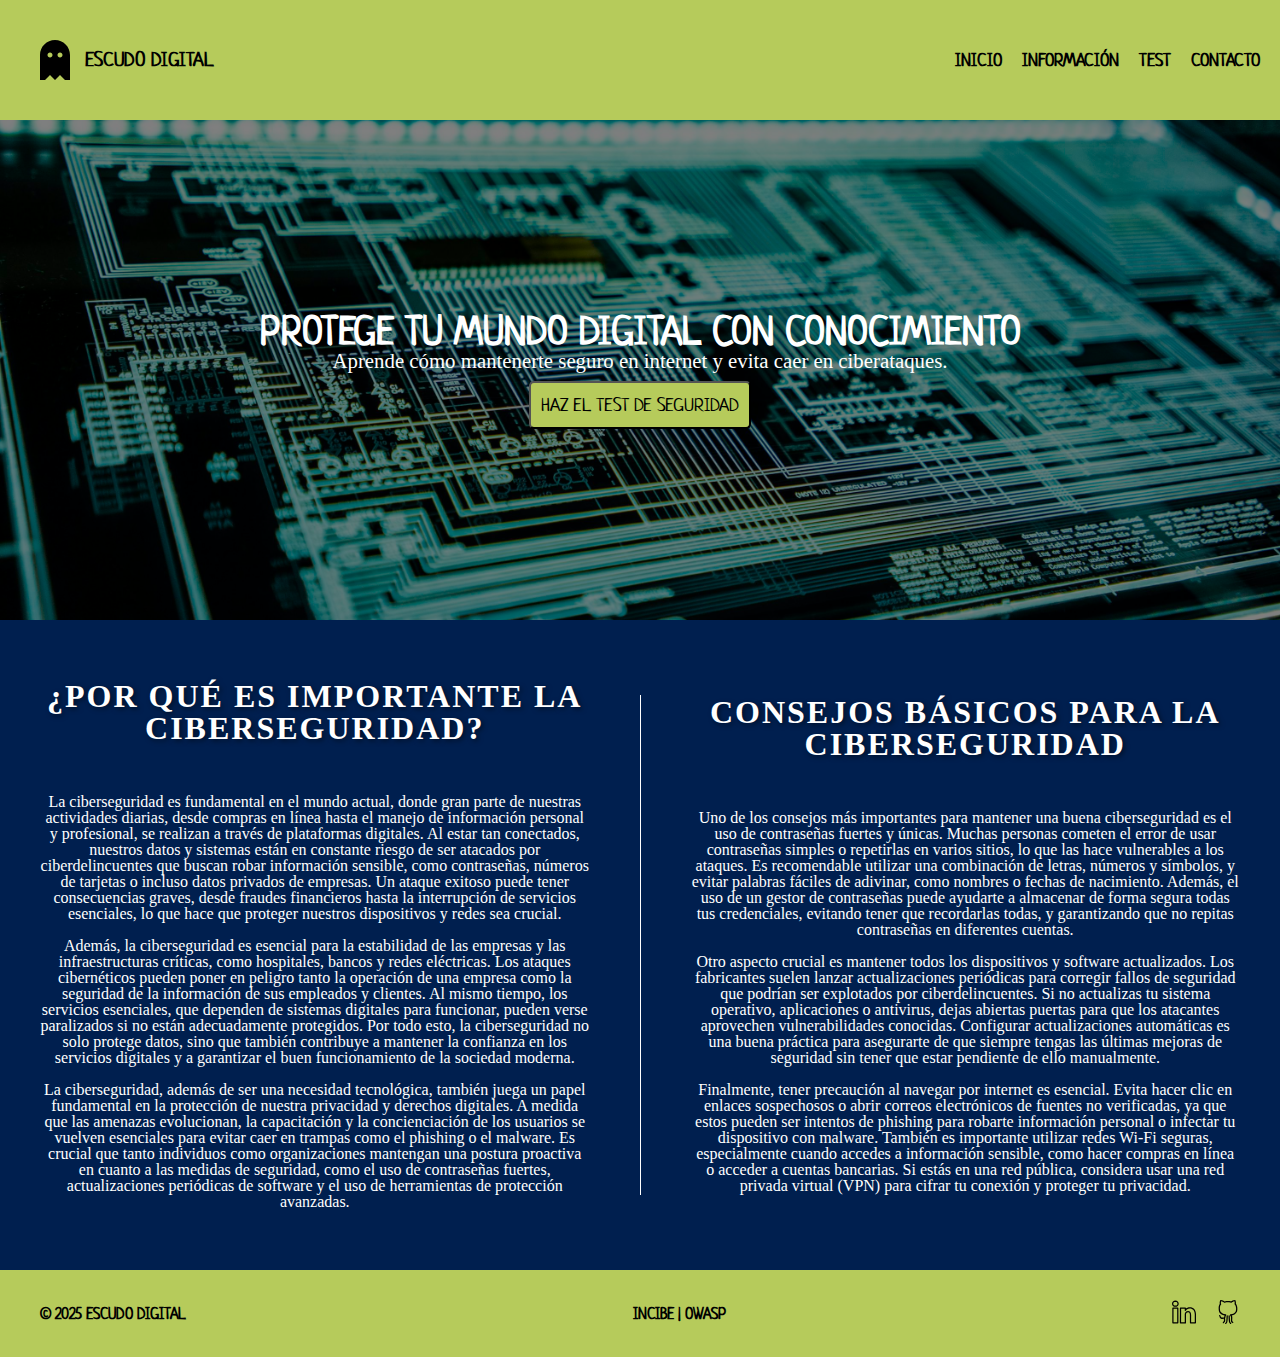
==== index.html @ f1c26947 "organización hoja de estilos" ====
<!DOCTYPE html>
<html lang="en">
<head>
    <meta charset="UTF-8">
    <meta name="viewport" content="width=device-width, initial-scale=1.0">
    <title>Escudo Digital</title>
    <link rel="stylesheet" href="assets/css/styles.css">
</head>
<body>

    <header>

        <div id="headerLogo">
            <img class="logo" src="assets/img/logo.svg" alt="">
            <h2>ESCUDO DIGITAL</h2>
        </div>

        <div id="headerText">

            <ul>
                <li class="pages"><a href="index.html">INICIO</a></li>
                <li class="pages"><a href="pages/info.html">INFORMACIÓN</a></li>
                <li class="pages"><a href="index.html">TEST</a></li>
                <li class="pages"><a href="index.html">CONTACTO</a></li>
            </ul>

        </div>

    </header>

    <section id="banner">

        <h1>PROTEGE TU MUNDO DIGITAL CON CONOCIMIENTO</h1>
        <p>Aprende cómo mantenerte seguro en internet y evita caer en ciberataques.</p>
        <button><a href="index.html">HAZ EL TEST DE SEGURIDAD</a></button>

    </section>

    <section id="info">

        <div class="infoContainer">
            <h2>¿Por qué es importante la ciberseguridad?</h2>
            <p>La ciberseguridad es fundamental en el mundo actual, donde gran parte de nuestras actividades diarias, 
                desde compras en línea hasta el manejo de información personal y profesional, se realizan a través de plataformas digitales. 
                Al estar tan conectados, nuestros datos y sistemas están en constante riesgo de ser atacados por ciberdelincuentes que buscan robar información sensible, 
                como contraseñas, números de tarjetas o incluso datos privados de empresas. Un ataque exitoso puede tener consecuencias graves, desde fraudes financieros 
                hasta la interrupción de servicios esenciales, lo que hace que proteger nuestros dispositivos y redes sea crucial. 
                <br>
                <br>
                Además, la ciberseguridad es esencial para la estabilidad de las empresas y las infraestructuras críticas, como hospitales, bancos y redes eléctricas. 
                Los ataques cibernéticos pueden poner en peligro tanto la operación de una empresa como la seguridad de la información de sus empleados y clientes. 
                Al mismo tiempo, los servicios esenciales, que dependen de sistemas digitales para funcionar, pueden verse paralizados si no están adecuadamente protegidos. 
                Por todo esto, la ciberseguridad no solo protege datos, sino que también contribuye a mantener la confianza en los servicios digitales y a garantizar el buen funcionamiento de la sociedad moderna.
                <br>
                <br>
                La ciberseguridad, además de ser una necesidad tecnológica, también juega un papel fundamental en la protección de nuestra privacidad y derechos digitales. 
                A medida que las amenazas evolucionan, la capacitación y la concienciación de los usuarios se vuelven esenciales para evitar caer en trampas como el phishing o 
                el malware. Es crucial que tanto individuos como organizaciones mantengan una postura proactiva en cuanto a las medidas de seguridad, como el uso de contraseñas 
                fuertes, actualizaciones periódicas de software y el uso de herramientas de protección avanzadas.</p>
        </div>

        <div class="separator"></div>

        <div class="infoContainer">
            <h2>Consejos básicos para la ciberseguridad</h2>
            <p>Uno de los consejos más importantes para mantener una buena ciberseguridad es el uso de contraseñas fuertes y únicas. 
                Muchas personas cometen el error de usar contraseñas simples o repetirlas en varios sitios, lo que las hace vulnerables a los ataques. 
                Es recomendable utilizar una combinación de letras, números y símbolos, y evitar palabras fáciles de adivinar, como nombres o fechas de nacimiento. 
                Además, el uso de un gestor de contraseñas puede ayudarte a almacenar de forma segura todas tus credenciales, evitando tener que recordarlas todas, 
                y garantizando que no repitas contraseñas en diferentes cuentas.
            <br>
            <br>
            Otro aspecto crucial es mantener todos los dispositivos y software actualizados. Los fabricantes suelen lanzar actualizaciones periódicas para corregir fallos de 
            seguridad que podrían ser explotados por ciberdelincuentes. Si no actualizas tu sistema operativo, aplicaciones o antivirus, dejas abiertas puertas para que los 
            atacantes aprovechen vulnerabilidades conocidas. Configurar actualizaciones automáticas es una buena práctica para asegurarte de que siempre tengas las últimas 
            mejoras de seguridad sin tener que estar pendiente de ello manualmente.
            <br>
            <br>
            Finalmente, tener precaución al navegar por internet es esencial. Evita hacer clic en enlaces sospechosos o abrir correos electrónicos de fuentes no verificadas, 
            ya que estos pueden ser intentos de phishing para robarte información personal o infectar tu dispositivo con malware. También es importante utilizar redes Wi-Fi 
            seguras, especialmente cuando accedes a información sensible, como hacer compras en línea o acceder a cuentas bancarias. Si estás en una red pública, 
            considera usar una red privada virtual (VPN) para cifrar tu conexión y proteger tu privacidad.</p>
        </div>

    </section>

    <footer>

        <p>© 2025 ESCUDO DIGITAL</p>
        <p><a href="https://www.incibe.es/" target="_blank">INCIBE</a> | <a href="https://owasp.org/www-project-top-ten/" target="_blank">OWASP</a></p>

        <div class="socialIcons">
            <a href="https://www.linkedin.com/in/verosampedro/" target="_blank">
                <img src="assets/img/linkedin.svg" alt="LinkedIn">
            </a>
            <a href="https://github.com/veronicasg85" target="_blank">
                <img src="assets/img/github.svg" alt="GitHub">
            </a>
        </div>

    </footer>
    
</body>
</html>
---- assets/css/styles.css ----
@import url(/assets/css/reset.css);
@import url(/assets/css/header.css);
@import url(/assets/css/footer.css);
@import url(/assets/css/home.css);
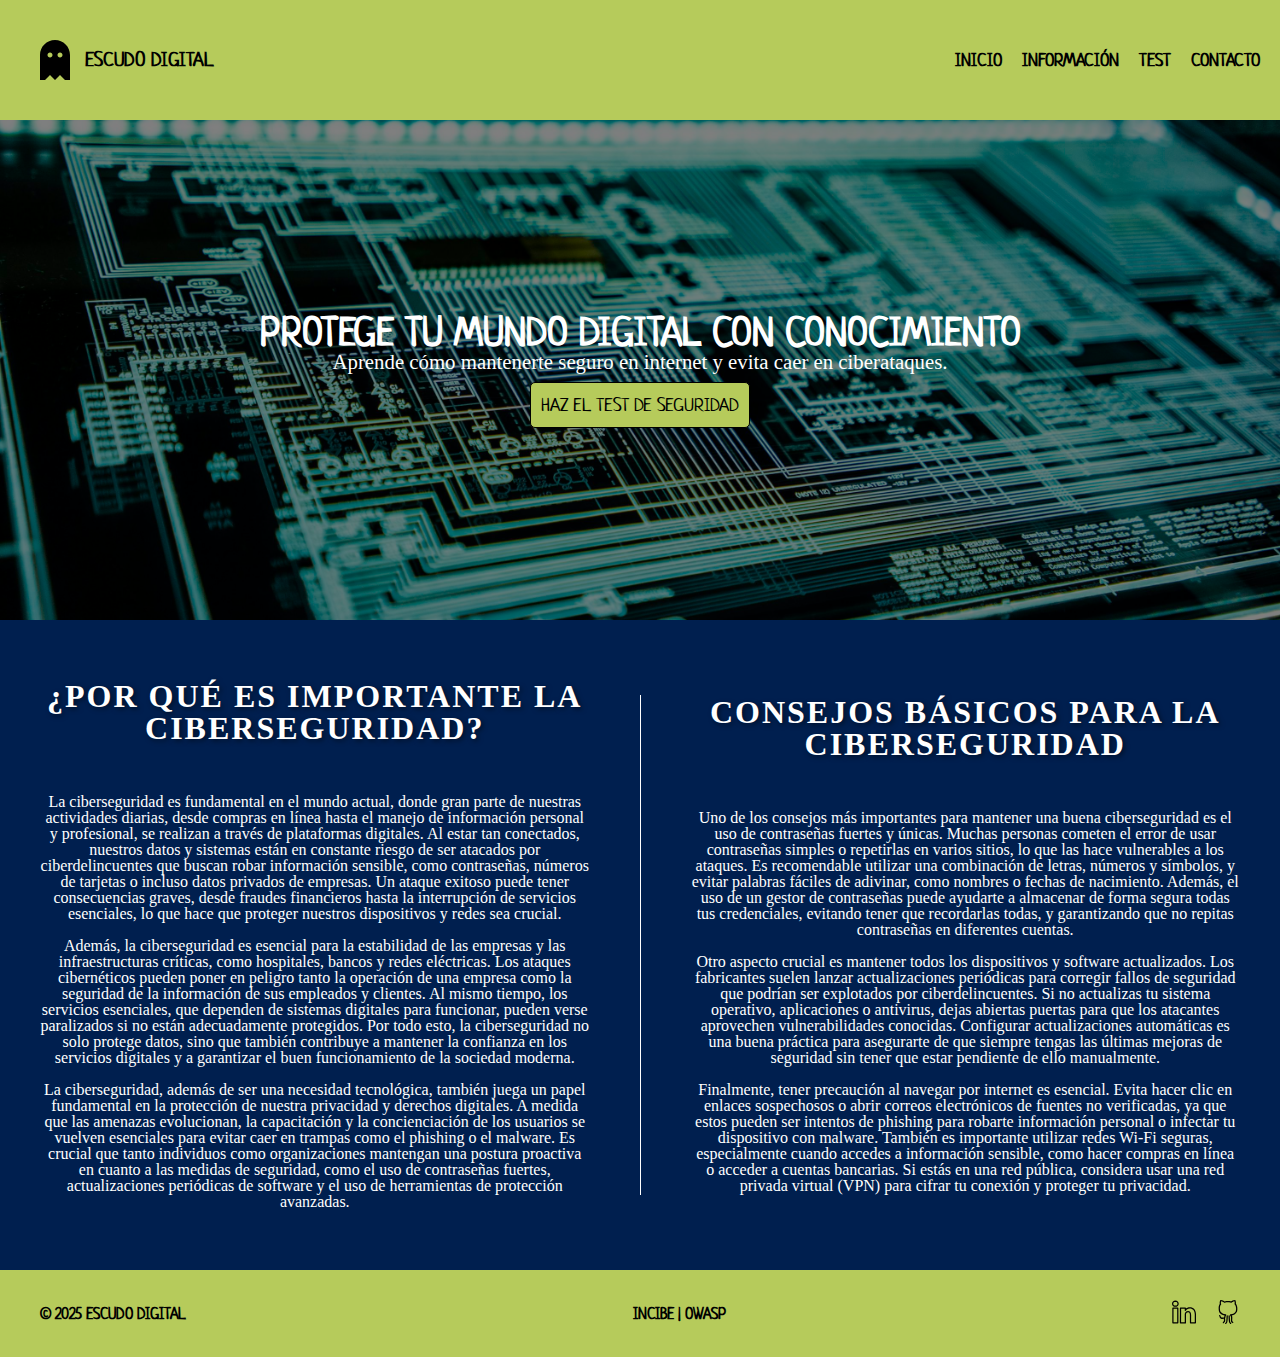
==== commit efcb3e78: "test page" ====
--- a/index.html
+++ b/index.html
@@ -11,16 +11,16 @@
     <header>
 
         <div id="headerLogo">
-            <img class="logo" src="assets/img/logo.svg" alt="">
+            <img class="logo" src="../assets/img/logo.svg" alt="">
             <h2>ESCUDO DIGITAL</h2>
         </div>
 
         <div id="headerText">
 
             <ul>
-                <li class="pages"><a href="index.html">INICIO</a></li>
+                <li class="pages"><a href="../index.html">INICIO</a></li>
                 <li class="pages"><a href="pages/info.html">INFORMACIÓN</a></li>
-                <li class="pages"><a href="index.html">TEST</a></li>
+                <li class="pages"><a href="pages/test.html">TEST</a></li>
                 <li class="pages"><a href="index.html">CONTACTO</a></li>
             </ul>
 
@@ -32,7 +32,7 @@
 
         <h1>PROTEGE TU MUNDO DIGITAL CON CONOCIMIENTO</h1>
         <p>Aprende cómo mantenerte seguro en internet y evita caer en ciberataques.</p>
-        <button><a href="index.html">HAZ EL TEST DE SEGURIDAD</a></button>
+        <button><a href="pages/test.html">HAZ EL TEST DE SEGURIDAD</a></button>
 
     </section>
 
@@ -91,10 +91,10 @@
 
         <div class="socialIcons">
             <a href="https://www.linkedin.com/in/verosampedro/" target="_blank">
-                <img src="assets/img/linkedin.svg" alt="LinkedIn">
+                <img src="../assets/img/linkedin.svg" alt="LinkedIn">
             </a>
             <a href="https://github.com/veronicasg85" target="_blank">
-                <img src="assets/img/github.svg" alt="GitHub">
+                <img src="../assets/img/github.svg" alt="GitHub">
             </a>
         </div>
 
--- a/assets/css/styles.css
+++ b/assets/css/styles.css
@@ -1,4 +1,6 @@
 @import url(/assets/css/reset.css);
 @import url(/assets/css/header.css);
 @import url(/assets/css/footer.css);
-@import url(/assets/css/home.css);+@import url(/assets/css/home.css);
+@import url(/assets/css/info.css);
+@import url(/assets/css/test.css);